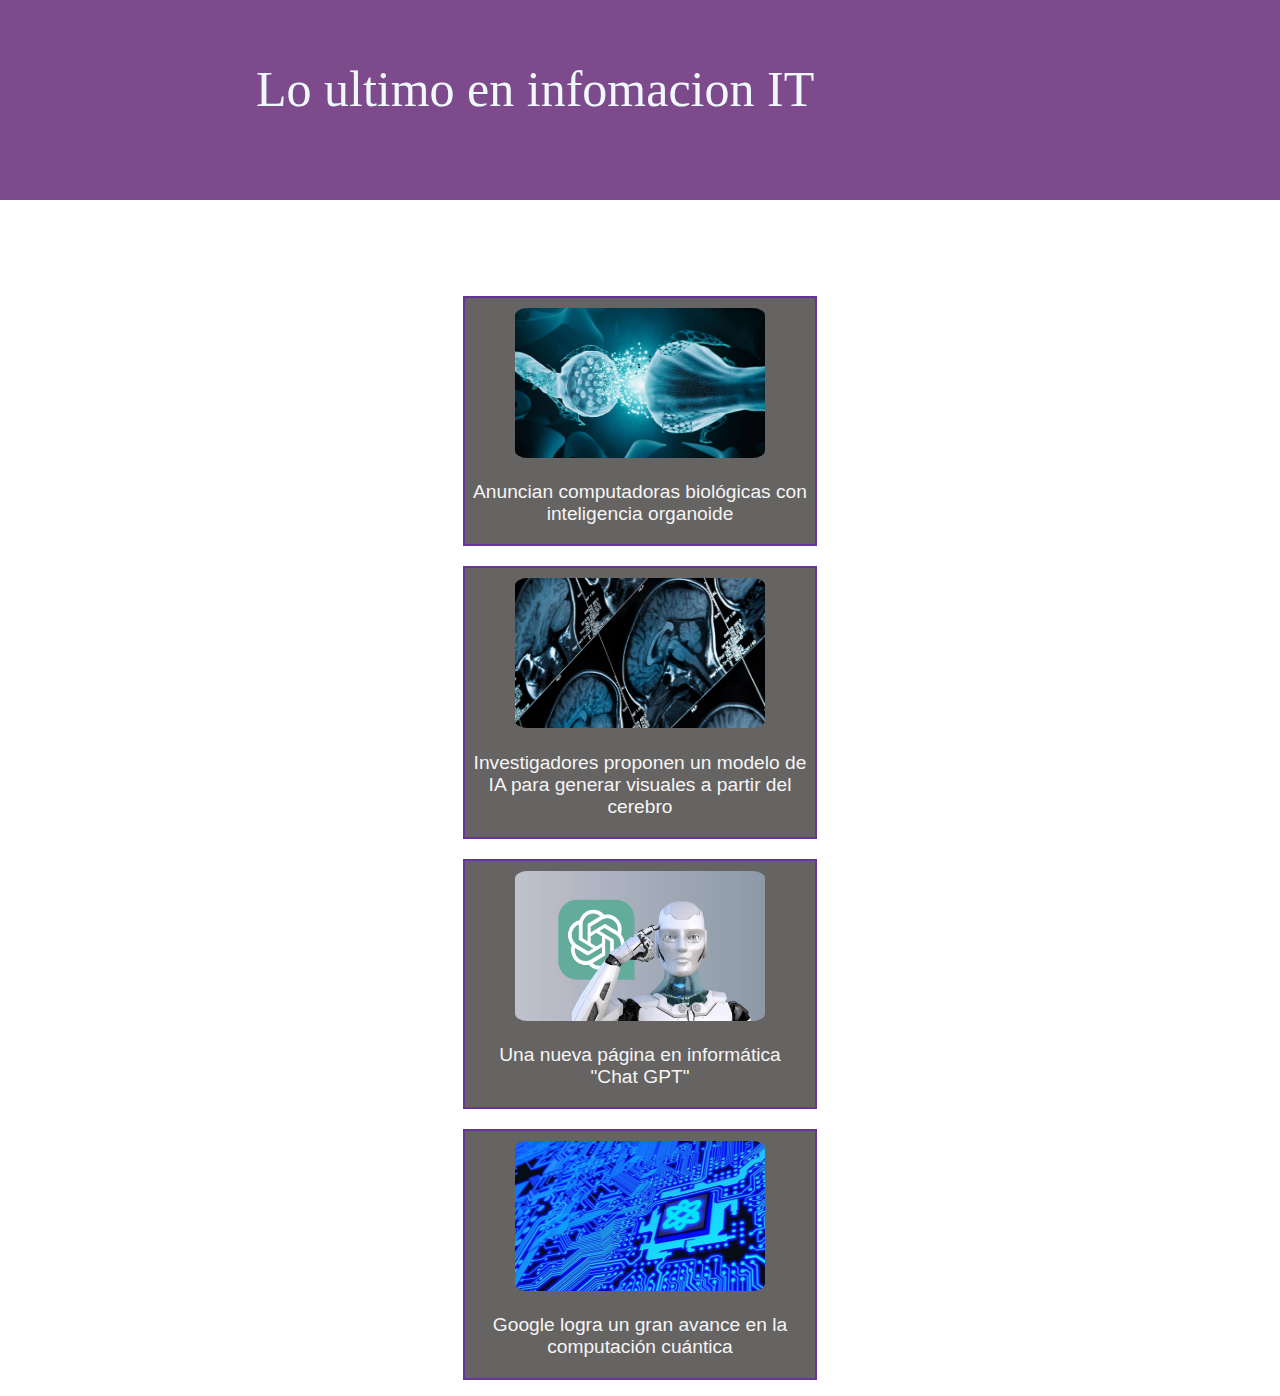
==== index.html @ eb8836e4 "TP Arg Programa" ====
<!DOCTYPE html>
<html lang="en">
<head>
    <meta charset="UTF-8">
    <meta http-equiv="X-UA-Compatible" content="IE=edge">
    <meta name="viewport" content="width=device-width, initial-scale=1.0">
    <link rel="stylesheet" href="./css/index.css">
    <title> React-ArgPrograma</title>
</head>
<body>

    <div class="header">
        <header> Lo ultimo en infomacion IT</header>
    </div>

    <div class="cards">

        <div class="img">
        <a rel="noopener" target="_blank" href="./pc-biologicas.html"><img src="./assets/img/pcBiologicas.jpg" alt="pcBiologica"></a>
        <p>Anuncian computadoras biológicas con inteligencia organoide</p>
        </div>

        <div class="img">
            <a rel="noopener" target="_blank" href="./IA.html"><img src="./assets/img/iaAtividad.jpg" alt="IA"></a>
            <p>Investigadores proponen un modelo de<br> IA para generar visuales a partir del cerebro</p>
        </div>

        <div class="img">
        <a  rel="noopener"target="_blank" href="./chatGPT.html"><img src="./assets/img/chatGPT.jpg" alt=""></a>
        <p>Una nueva página en informática<br> "Chat GPT"</p>
        </div>

        <div class="img">
        
        <a  rel="noopener"target="_blank" href="./pcCuantica.html"><img src="./assets/img/pcCuantica.jpg" alt=""></a>
        <p>Google logra un gran avance en la computación cuántica</p>
        </div>

    </div>
    
</body>
</html>
---- css/index.css ----
*,
::after,
::before{
    box-sizing: inherit;
}
 body{
    margin: 0;
    padding: 0;
 }

.header{
width: auto;
height: 200px;
background-color: rgb(125, 75, 139);
}
.header header {
    font-size: 70px;
    color: aliceblue;
    margin-left: 26%;
    top: 60px;
    position: absolute;
    
}

.cards{
    display: flex;
    flex-direction: row;
    justify-content: space-around;
    align-content: center;
    padding: 1rem;
    margin-top: 60px;
}


.text p{
    text-align: center;
}

.img{
    border: solid rebeccapurple 2px;
    text-align: center;
    width:350px;
    background-color: rgb(102, 99, 99);
}
.img img{
width:350px;
height: 250px;
transition: all .5s;

}
.img img:hover{
    box-shadow:0px 0px 25px rebeccapurple;
    border: solid white 1px;
    transition: all .3s;
}   
.img p{
color: whitesmoke;
    font-size: larger;
    font-family: sans-serif;
}

@media (max-width:1300px) {
    .cards{
        flex-direction: column;
        justify-content: center;
        align-items: center;
    }
    .img{
        margin-top: 20px;
    }
    .img img{
        margin-top: 10px;
        width:250px;
        height: 150px;
        border-radius: 5%;
        }
    
        .header header {
            font-size: 50px;
            color: aliceblue;
            margin-left: 20%;
        }
    
}
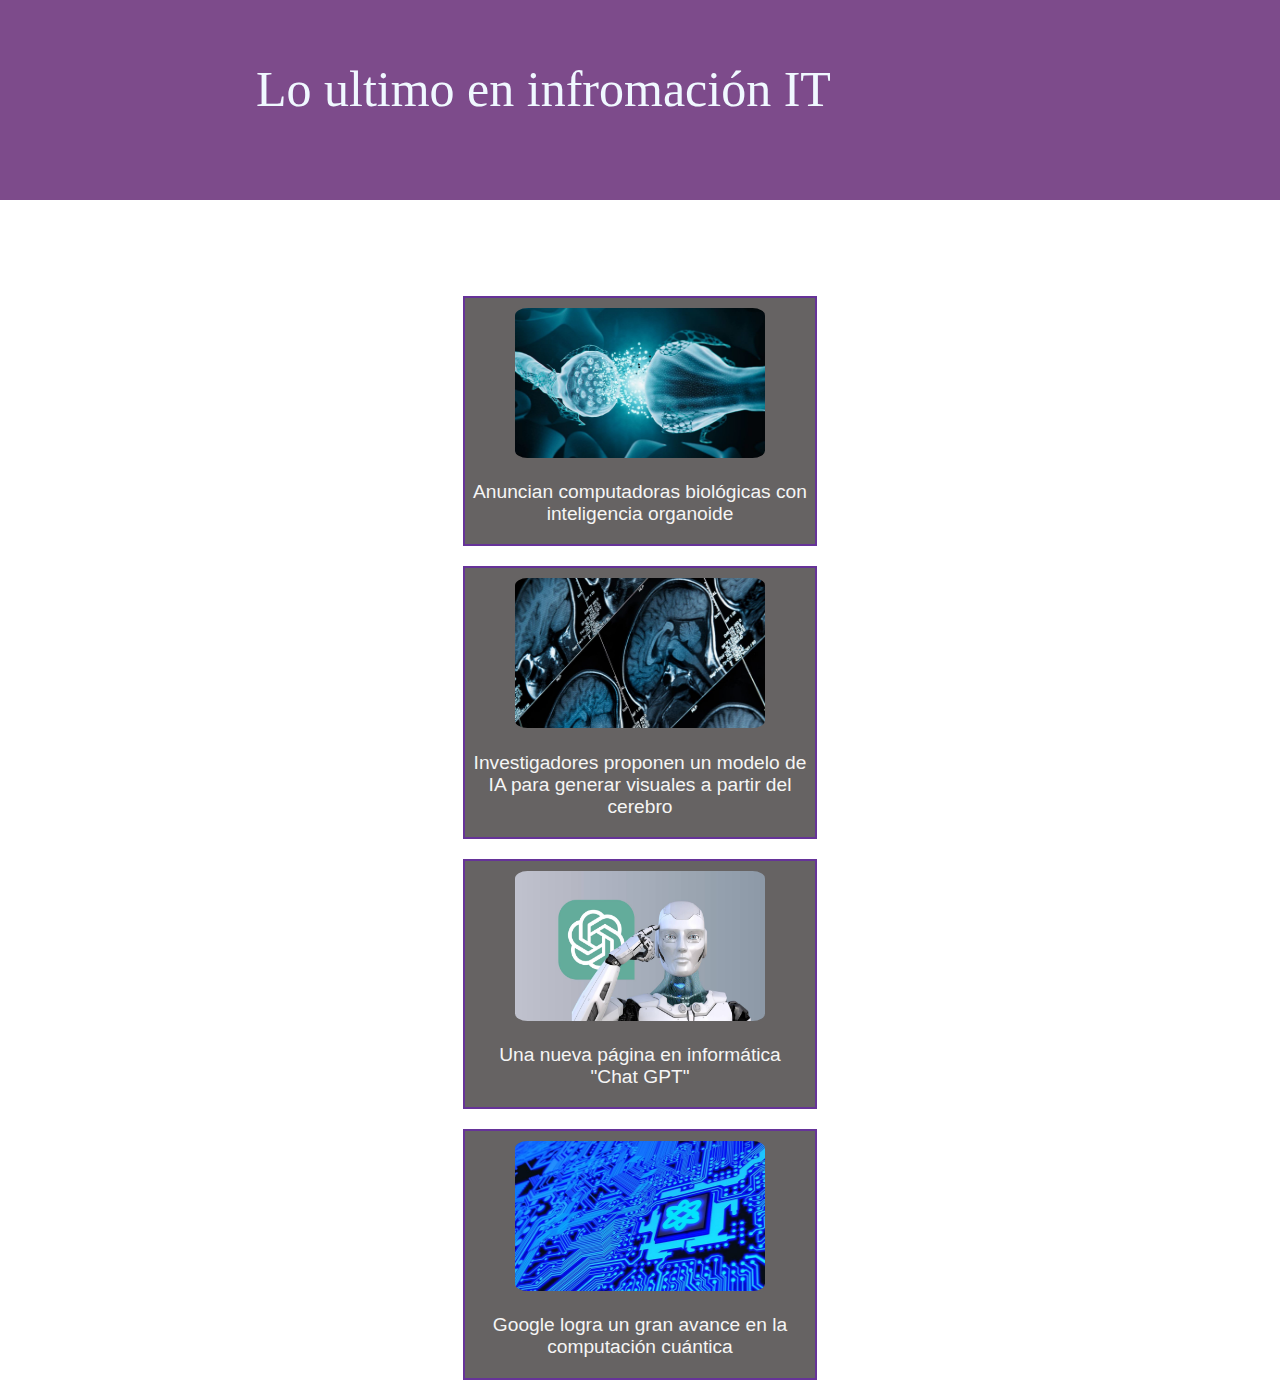
==== commit 48de9fce: "Modificacion de text" ====
--- a/index.html
+++ b/index.html
@@ -10,7 +10,7 @@
 <body>
 
     <div class="header">
-        <header> Lo ultimo en infomacion IT</header>
+        <header> Lo ultimo en infromación IT</header>
     </div>
 
     <div class="cards">
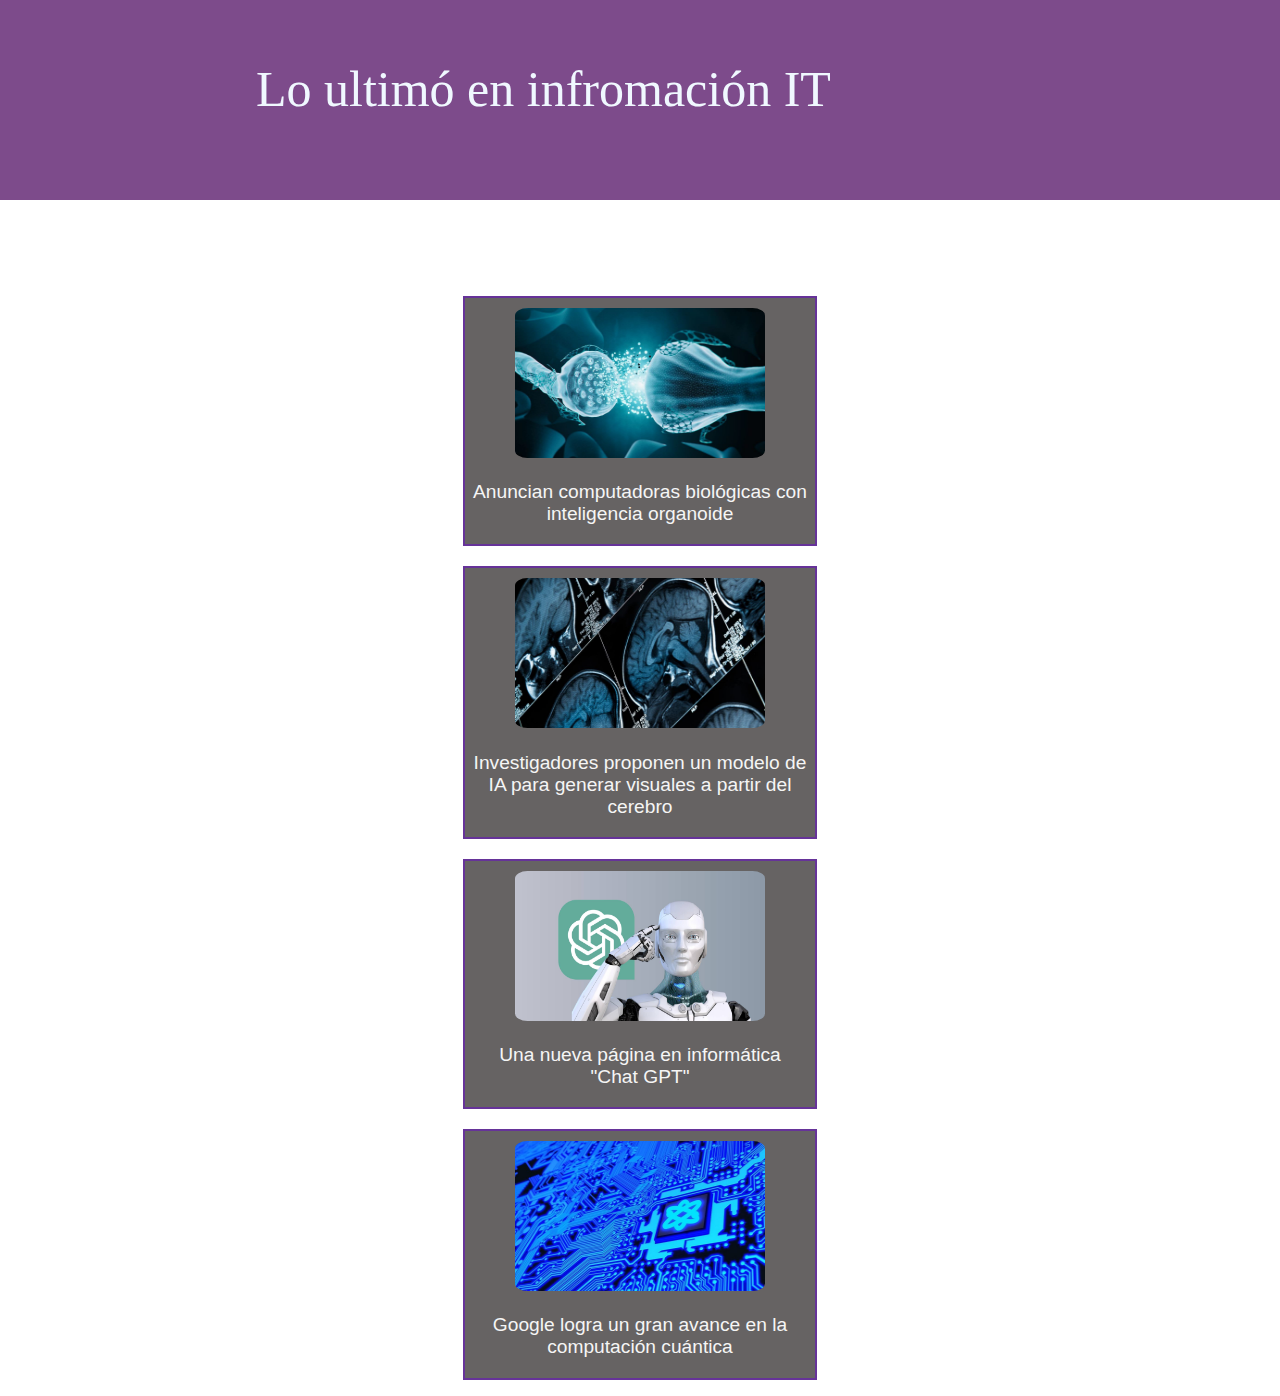
==== commit 4156c75c: "Correccion" ====
--- a/index.html
+++ b/index.html
@@ -10,7 +10,7 @@
 <body>
 
     <div class="header">
-        <header> Lo ultimo en infromación IT</header>
+        <header> Lo ultimó en infromación IT</header>
     </div>
 
     <div class="cards">
--- a/css/index.css
+++ b/css/index.css
@@ -46,12 +46,16 @@
 width:350px;
 height: 250px;
 transition: all .5s;
-
 }
 .img img:hover{
-    box-shadow:0px 0px 25px rebeccapurple;
+    margin-top: 19px;
+    transform: translateY(-10px);
+    box-shadow: 0 11px 20px rebeccapurple;
     border: solid white 1px;
     transition: all .3s;
+    width:290px;
+    height: 190px;
+    border-radius: 5px;
 }   
 .img p{
 color: whitesmoke;
@@ -80,5 +84,24 @@
             color: aliceblue;
             margin-left: 20%;
         }
+    }
     
-}+    
+    
+    @media (max-width:600px) {   
+        .img img:hover{
+            margin-top: 15px;
+                transform: translateY(-10px);
+                box-shadow: 0 10px 20px rebeccapurple;
+                border: solid white 1px;
+                transition: all .3s;
+            }   
+        
+            .header header {
+                font-size: 40px;
+                color: aliceblue;
+                margin-left: 20%;
+            }
+}
+
+ 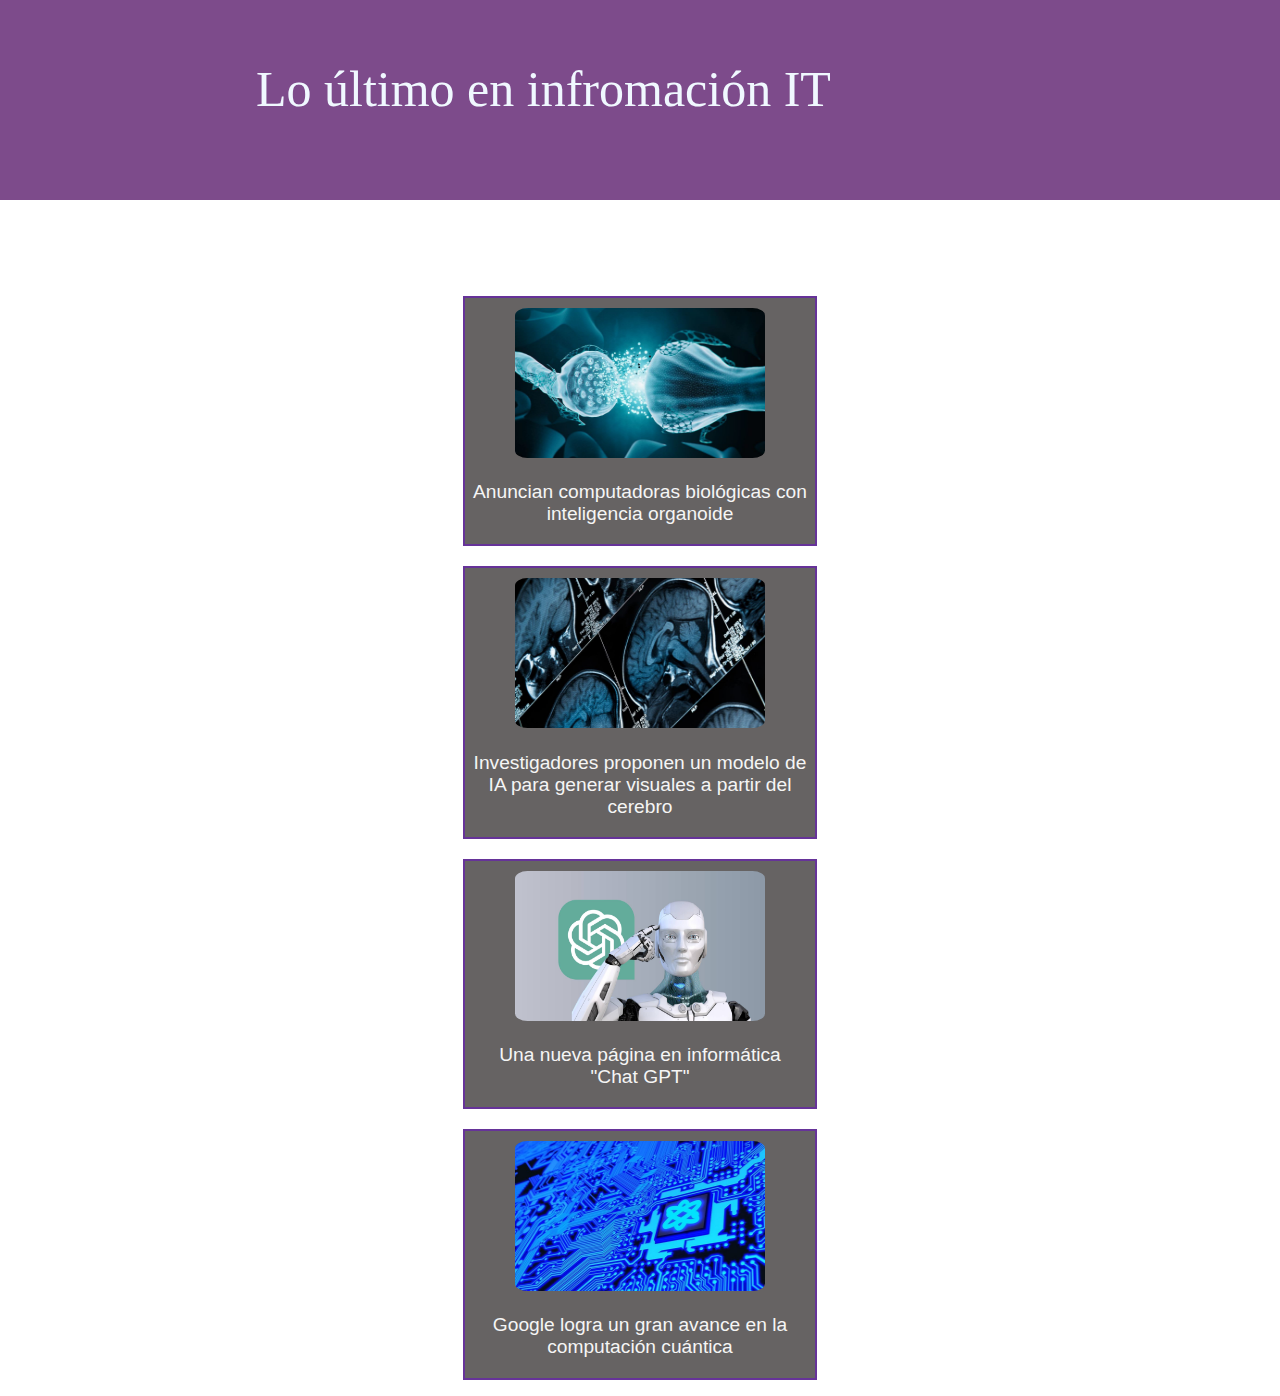
==== commit 369a4d6d: "Edit" ====
--- a/index.html
+++ b/index.html
@@ -10,7 +10,7 @@
 <body>
 
     <div class="header">
-        <header> Lo ultimó en infromación IT</header>
+        <header> Lo último en infromación IT</header>
     </div>
 
     <div class="cards">
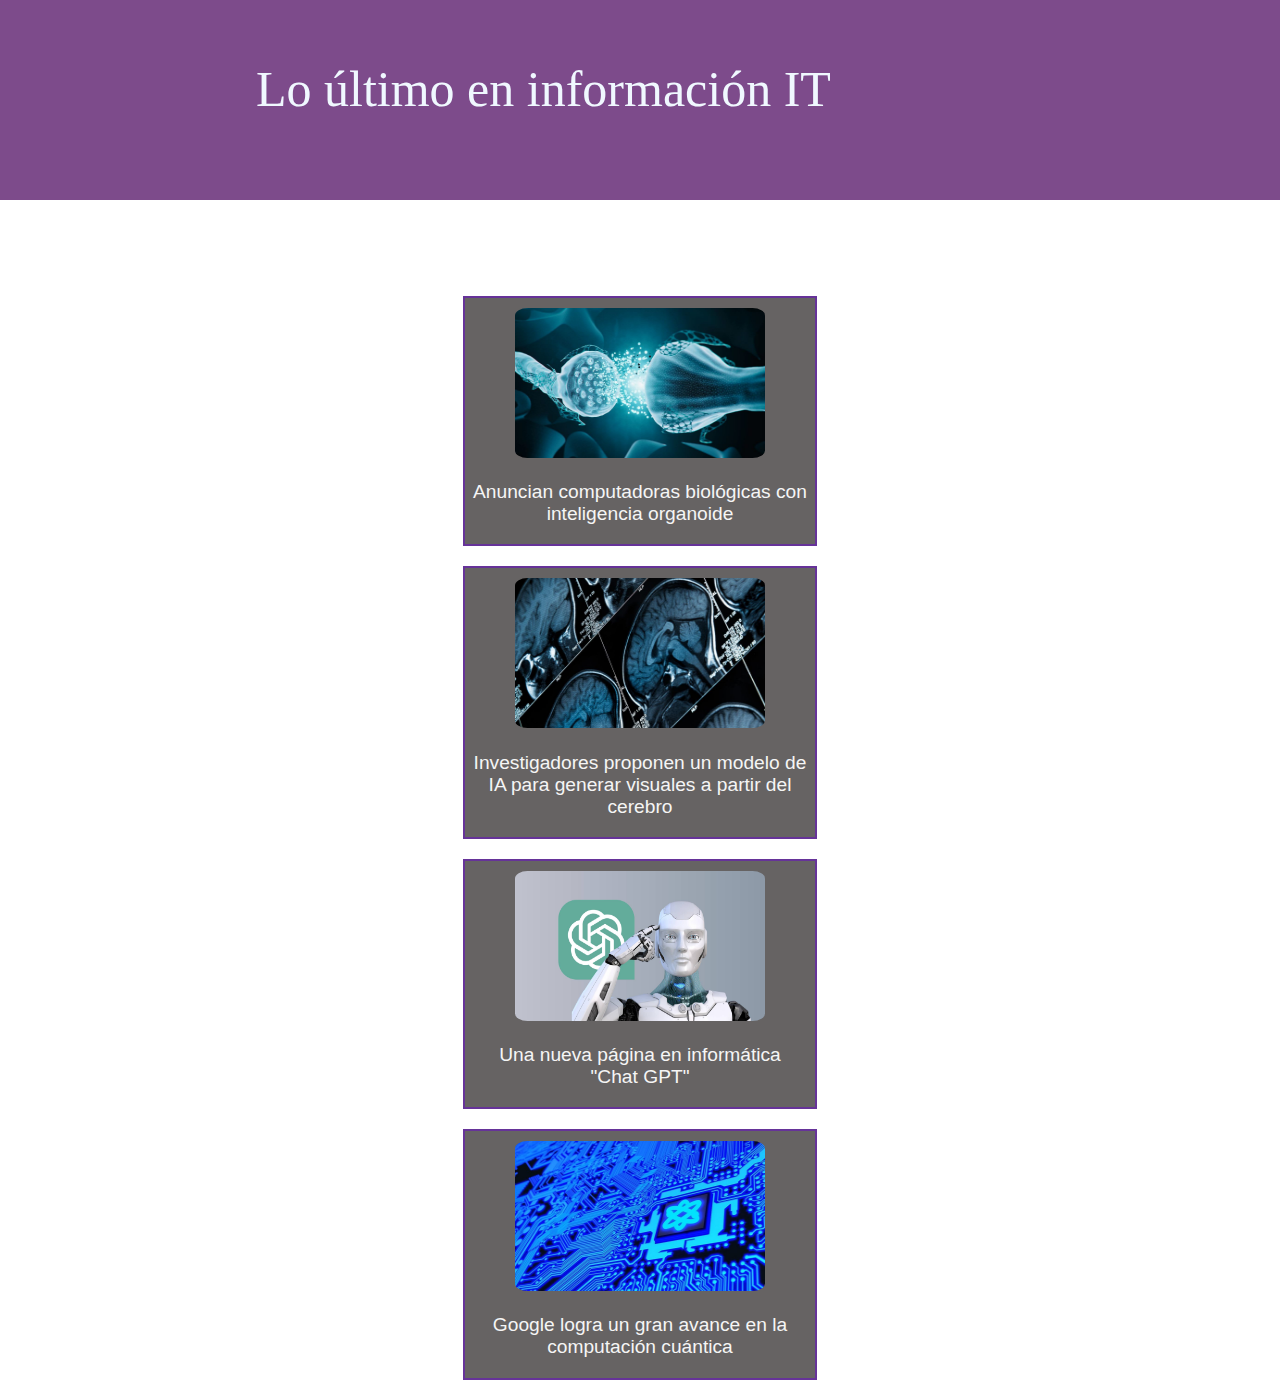
==== commit fb75a562: "Edit" ====
--- a/index.html
+++ b/index.html
@@ -10,7 +10,7 @@
 <body>
 
     <div class="header">
-        <header> Lo último en infromación IT</header>
+        <header> Lo último en información IT</header>
     </div>
 
     <div class="cards">
